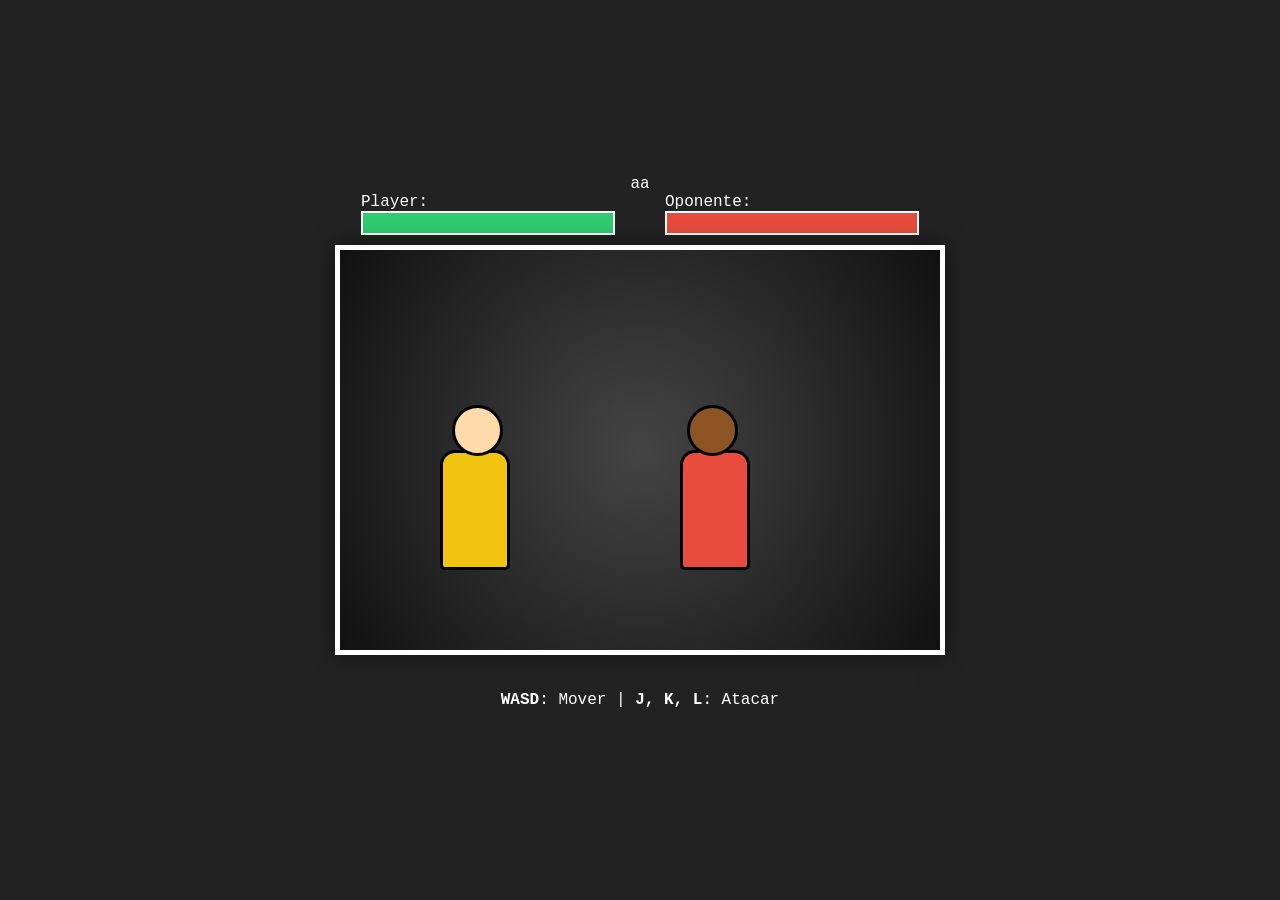
==== index copy.html @ f6e480e5 "lixo" ====
aa<!DOCTYPE html>
<html lang="pt-br">
<head>
    <meta charset="UTF-8">
    <title>Retro Boxing - Movimento e Visual</title>
    <style>
        body {
            background-color: #222;
            color: white;
            font-family: 'Courier New', Courier, monospace;
            display: flex;
            flex-direction: column;
            align-items: center;
            justify-content: center;
            height: 100vh;
            margin: 0;
            overflow: hidden;
        }

        #game-container {
            position: relative;
            width: 600px;
            height: 400px;
            border: 5px solid #fff;
            background: radial-gradient(circle, #444, #111);
            overflow: hidden;
            box-shadow: 0 0 20px rgba(0,0,0,0.5);
        }

        /* Animação de pulo do boxeador */
        @keyframes bounce {
            from { transform: translateY(0); }
            to { transform: translateY(-6px); }
        }

        .fighter {
            position: absolute;
            width: 70px;
            height: 120px;
            transition: left 0.1s, top 0.1s;
        }

        .visual-wrapper {
            position: relative;
            width: 100%;
            height: 100%;
            animation: bounce 0.4s ease-in-out infinite alternate;
        }

        /* Cabeça do Lutador */
        .fighter::before {
            content: '';
            position: absolute;
            top: -45px;
            left: 12px;
            width: 45px;
            height: 45px;
            background-color: #ffdbac; /* Tom de pele */
            border-radius: 50%;
            border: 3px solid #000;
            z-index: 2;
        }

        /* Tronco/Regata */
        .body-visual {
            width: 100%;
            height: 100%;
            background-color: #f1c40f; /* Cor da regata Player */
            border-radius: 15px 15px 5px 5px;
            border: 3px solid #000;
            box-sizing: border-box;
            position: relative;
            z-index: 1;
        }

        /* Diferenciação do Inimigo */
        #enemy .body-visual { background-color: #e74c3c; }
        #enemy::before { background-color: #8d5524; }
        #enemy { transform: scaleX(-1); } /* Inimigo sempre virado para o player */

        /* Luvas */
        .fist {
            position: absolute;
            width: 35px;
            height: 35px;
            background-color: #333; /* Cor da luva */
            border-radius: 50%;
            top: 30px;
            left: 20px;
            display: none;
            border: 2px solid #000;
            z-index: 5;
        }

        /* Estados de Ataque (O braço estica) */
        .jab { display: block; transform: translateX(90px); }
        .direto { display: block; transform: translateX(140px); width: 45px; }
        .hook { display: block; transform: translate(70px, -40px); }

        /* UI e Barras */
        .ui { margin-top: 20px; text-align: center; }
        .health-bar { width: 250px; height: 20px; background: #555; border: 2px solid #fff; }
        .health-fill { height: 100%; width: 100%; transition: width 0.3s; }
        #player-hp { background: #2ecc71; }
        #enemy-hp { background: #e74c3c; }

        /* Efeito de Dano */
        .shake { animation: shake-anim 0.2s; }
        @keyframes shake-anim {
            0%, 100% { transform: scale(1); }
            50% { transform: scale(1.02); border-color: red; }
        }
    </style>
</head>
<body>

    <div style="display: flex; gap: 50px; margin-bottom: 10px;">
        <div>Player: <div class="health-bar"><div id="player-hp" class="health-fill"></div></div></div>
        <div>Oponente: <div class="health-bar"><div id="enemy-hp" class="health-fill"></div></div></div>
    </div>

    <div id="game-container">
        <div id="player" class="fighter" style="left: 100px; top: 200px;">
            <div class="visual-wrapper">
                <div class="body-visual"></div>
                <div id="player-fist" class="fist"></div>
            </div>
        </div>

        <div id="enemy" class="fighter" style="left: 400px; top: 200px;">
            <div class="visual-wrapper">
                <div class="body-visual"></div>
                <div id="enemy-fist" class="fist"></div>
            </div>
        </div>
    </div>

    <div class="ui">
        <p id="msg"><b>WASD</b>: Mover | <b>J, K, L</b>: Atacar</p>
    </div>

    <script>
        const player = document.getElementById('player');
        const enemy = document.getElementById('enemy');
        const playerFist = document.getElementById('player-fist');
        const enemyFist = document.getElementById('enemy-fist');
        const container = document.getElementById('game-container');
        const msg = document.getElementById('msg');

        let pPos = { x: 100, y: 200 };
        let ePos = { x: 400, y: 200 };
        let playerHealth = 100;
        let enemyHealth = 100;
        let isAttacking = false;

        // Movimentação e Ataque
        document.addEventListener('keydown', (e) => {
            if (playerHealth <= 0 || enemyHealth <= 0) return;
            const key = e.key.toLowerCase();
            const step = 20;

            // Movimento WASD
            if (key === 'w' && pPos.y > 60) pPos.y -= step;
            if (key === 's' && pPos.y < 280) pPos.y += step;
            if (key === 'a' && pPos.x > 0) pPos.x -= step;
            if (key === 'd' && pPos.x < 530) pPos.x += step;

            // Ataques J, K, L
            if (!isAttacking) {
                if (key === 'j') attack('jab', 5, 150);
                if (key === 'k') attack('direto', 12, 300);
                if (key === 'l') attack('hook', 20, 500);
            }

            updatePositions();
        });

        function updatePositions() {
            player.style.left = pPos.x + 'px';
            player.style.top = pPos.y + 'px';
            enemy.style.left = ePos.x + 'px';
            enemy.style.top = ePos.y + 'px';
        }

        function attack(type, damage, speed) {
            isAttacking = true;
            playerFist.className = 'fist ' + type;


            // Lógica de Colisão simples baseada em proximidade
            const dx = Math.abs(pPos.x - ePos.x);
            const dy = Math.abs(pPos.y - ePos.y);

            setTimeout(() => {
                if (dx < 140 && dy < 60) {
                    enemyHealth -= damage;
                    updateBars();
                    msg.innerText = "GOLPE CONECTADO!";
                } else {
                    msg.innerText = "ERROU!";
                }
            }, speed / 2);

            setTimeout(() => {
                playerFist.className = 'fist';
                isAttacking = false;
            }, speed);
        }

        // IA Básica para o inimigo se mexer
        setInterval(() => {
            if (enemyHealth <= 0 || playerHealth <= 0) return;
            
            // Seguir o jogador
            if (ePos.x > pPos.x + 90) ePos.x -= 3;
            if (ePos.x < pPos.x + 90) ePos.x += 3;
            if (ePos.y > pPos.y) ePos.y -= 2;
            if (ePos.y < pPos.y) ePos.y += 2;

            // Ataque aleatório do inimigo
            if (Math.random() > 0.97 && Math.abs(ePos.x - pPos.x) < 120) {
                enemyFist.className = 'fist jab';
                playerHealth -= 4;
                updateBars();
                setTimeout(() => enemyFist.className = 'fist', 200);
            }
            updatePositions();
        }, 50);

        function updateBars() {
            container.classList.add('shake');
            setTimeout(() => container.classList.remove('shake'), 200);

            document.getElementById('enemy-hp').style.width = Math.max(0, enemyHealth) + "%";
            document.getElementById('player-hp').style.width = Math.max(0, playerHealth) + "%";

            if (enemyHealth <= 0) msg.innerText = "K.O.! VOCÊ VENCEU!";
            if (playerHealth <= 0) msg.innerText = "VOCÊ FOI DERROTADO!";
        }
    </script>
</body>
</html>
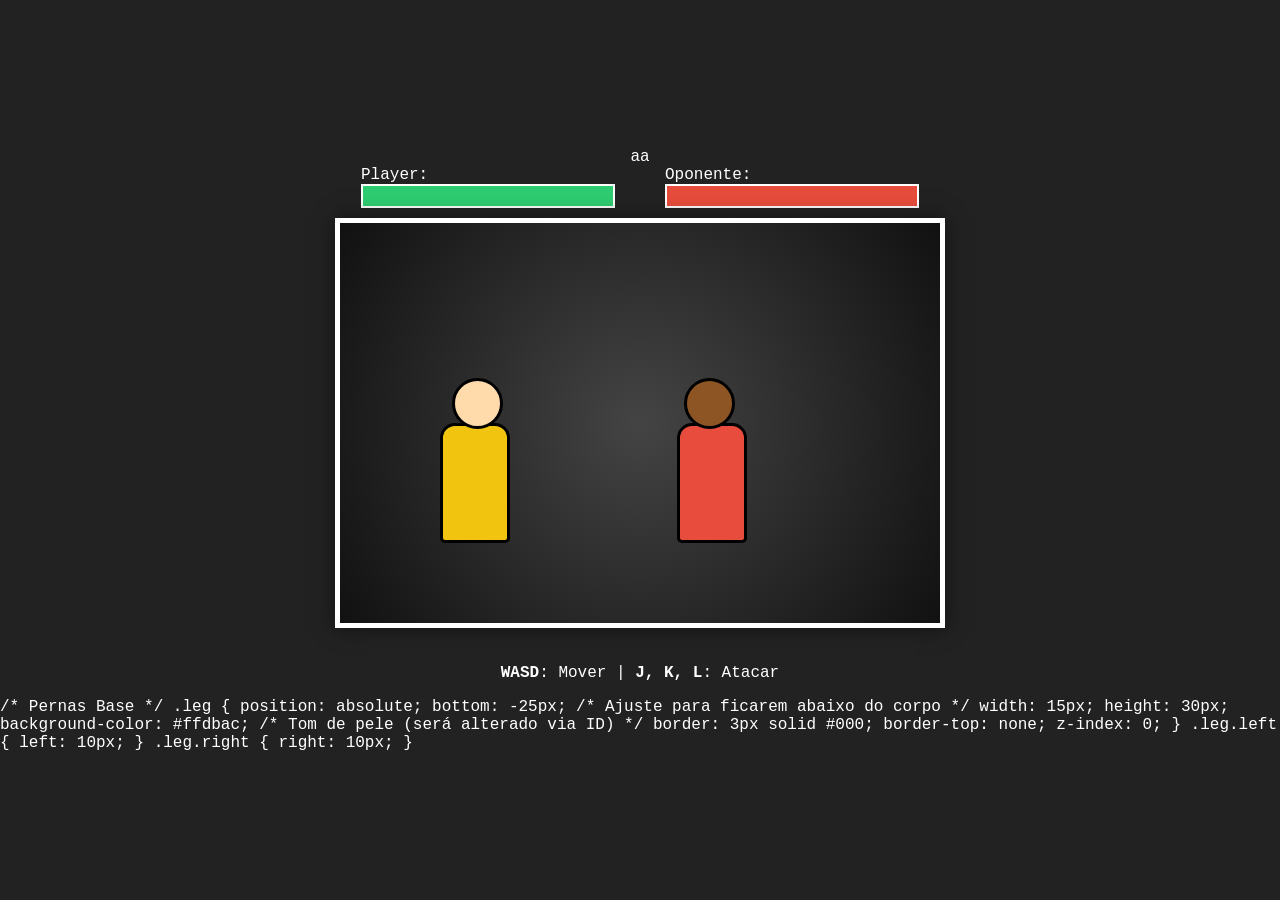
==== commit 7710f20b: "Update index copy.html" ====
--- a/index copy.html
+++ b/index copy.html
@@ -239,4 +239,18 @@
         }
     </script>
 </body>
-</html>
+</html> 
+/* Pernas Base */
+.leg {
+    position: absolute;
+    bottom: -25px; /* Ajuste para ficarem abaixo do corpo */
+    width: 15px;
+    height: 30px;
+    background-color: #ffdbac; /* Tom de pele (será alterado via ID) */
+    border: 3px solid #000;
+    border-top: none;
+    z-index: 0;
+}
+
+.leg.left { left: 10px; }
+.leg.right { right: 10px; }
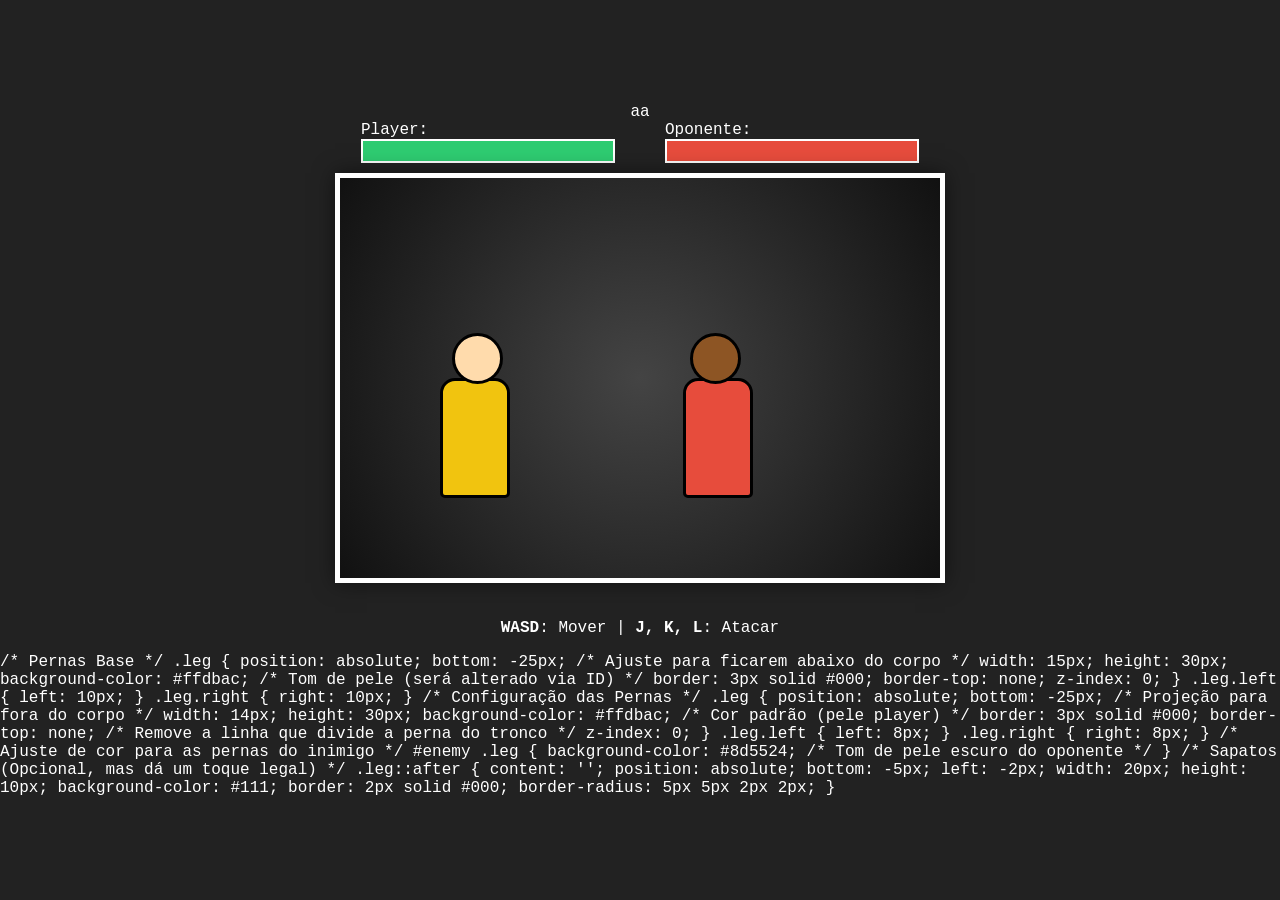
==== commit 26e874a5: "Update index copy.html" ====
--- a/index copy.html
+++ b/index copy.html
@@ -254,3 +254,37 @@
 
 .leg.left { left: 10px; }
 .leg.right { right: 10px; }
+
+
+/* Configuração das Pernas */
+.leg {
+    position: absolute;
+    bottom: -25px; /* Projeção para fora do corpo */
+    width: 14px;
+    height: 30px;
+    background-color: #ffdbac; /* Cor padrão (pele player) */
+    border: 3px solid #000;
+    border-top: none; /* Remove a linha que divide a perna do tronco */
+    z-index: 0;
+}
+
+.leg.left { left: 8px; }
+.leg.right { right: 8px; }
+
+/* Ajuste de cor para as pernas do inimigo */
+#enemy .leg {
+    background-color: #8d5524; /* Tom de pele escuro do oponente */
+}
+
+/* Sapatos (Opcional, mas dá um toque legal) */
+.leg::after {
+    content: '';
+    position: absolute;
+    bottom: -5px;
+    left: -2px;
+    width: 20px;
+    height: 10px;
+    background-color: #111;
+    border: 2px solid #000;
+    border-radius: 5px 5px 2px 2px;
+}
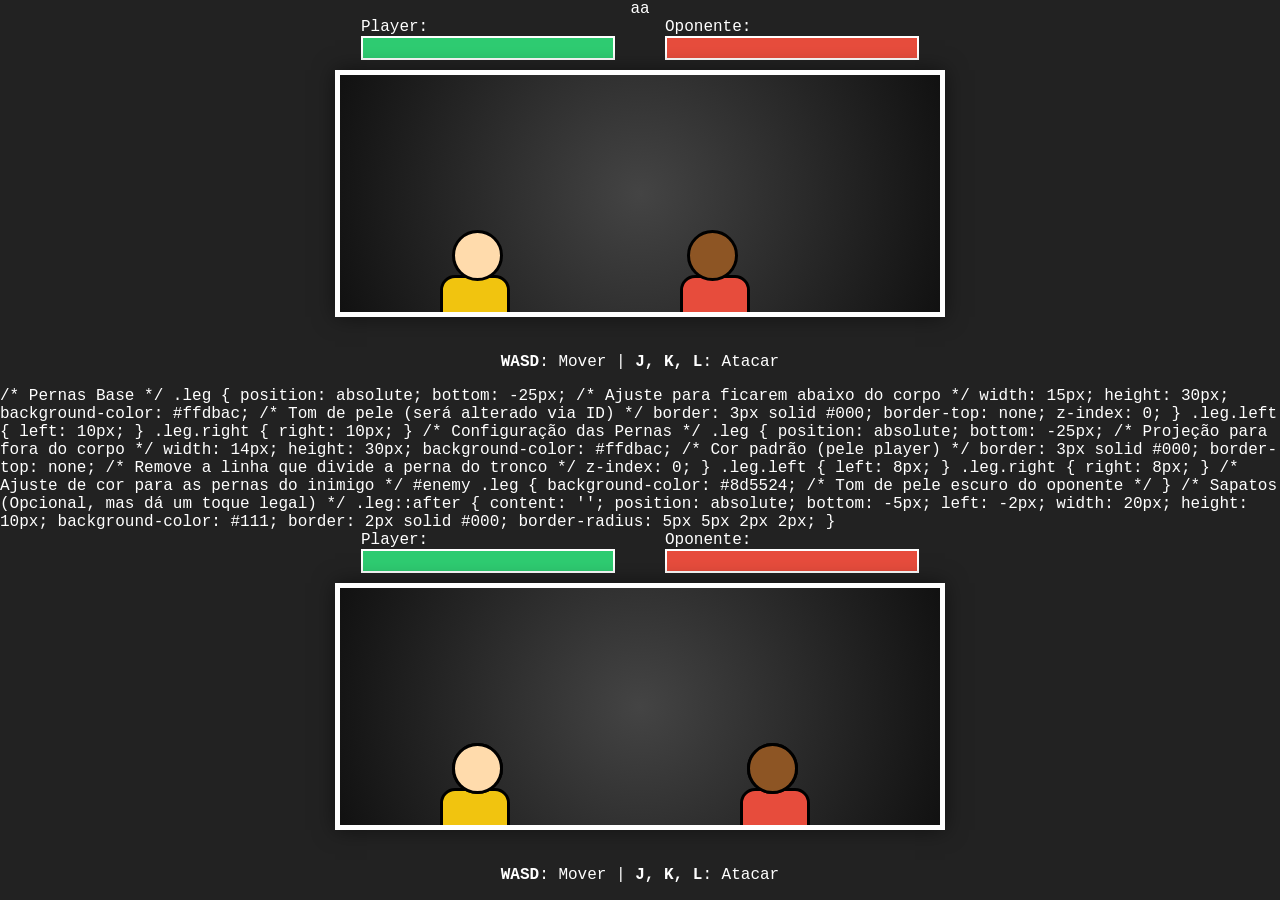
==== commit 3c05d2d3: "Update index copy.html" ====
--- a/index copy.html
+++ b/index copy.html
@@ -288,3 +288,269 @@
     border: 2px solid #000;
     border-radius: 5px 5px 2px 2px;
 }
+<!DOCTYPE html>
+<html lang="pt-br">
+<head>
+    <meta charset="UTF-8">
+    <title>Retro Boxing - Pernas e Combate</title>
+    <style>
+        body {
+            background-color: #222;
+            color: white;
+            font-family: 'Courier New', Courier, monospace;
+            display: flex;
+            flex-direction: column;
+            align-items: center;
+            justify-content: center;
+            height: 100vh;
+            margin: 0;
+            overflow: hidden;
+        }
+
+        #game-container {
+            position: relative;
+            width: 600px;
+            height: 400px;
+            border: 5px solid #fff;
+            background: radial-gradient(circle, #444, #111);
+            overflow: hidden;
+            box-shadow: 0 0 20px rgba(0,0,0,0.5);
+        }
+
+        /* Animação de pulo */
+        @keyframes bounce {
+            from { transform: translateY(0); }
+            to { transform: translateY(-8px); }
+        }
+
+        .fighter {
+            position: absolute;
+            width: 70px;
+            height: 120px;
+            transition: left 0.1s, top 0.1s;
+        }
+
+        .visual-wrapper {
+            position: relative;
+            width: 100%;
+            height: 100%;
+            animation: bounce 0.4s ease-in-out infinite alternate;
+        }
+
+        /* Cabeça */
+        .head {
+            position: absolute;
+            top: -45px;
+            left: 12px;
+            width: 45px;
+            height: 45px;
+            border-radius: 50%;
+            border: 3px solid #000;
+            z-index: 2;
+        }
+
+        /* Tronco */
+        .body-visual {
+            width: 100%;
+            height: 100%;
+            border-radius: 15px 15px 5px 5px;
+            border: 3px solid #000;
+            box-sizing: border-box;
+            position: relative;
+            z-index: 1;
+        }
+
+        /* Pernas */
+        .leg {
+            position: absolute;
+            bottom: -25px;
+            width: 16px;
+            height: 35px;
+            border: 3px solid #000;
+            border-top: none;
+            z-index: 0;
+        }
+        .leg.left { left: 8px; }
+        .leg.right { right: 8px; }
+
+        /* Sapato */
+        .leg::after {
+            content: '';
+            position: absolute;
+            bottom: -5px;
+            left: -3px;
+            width: 22px;
+            height: 10px;
+            background: #000;
+            border-radius: 5px 5px 2px 2px;
+        }
+
+        /* Cores Player (Amarelo/Pele Clara) */
+        #player .head, #player .leg { background-color: #ffdbac; }
+        #player .body-visual { background-color: #f1c40f; }
+
+        /* Cores Inimigo (Vermelho/Pele Escura) */
+        #enemy .head, #enemy .leg { background-color: #8d5524; }
+        #enemy .body-visual { background-color: #e74c3c; }
+        #enemy { transform: scaleX(-1); }
+
+        /* Luvas */
+        .fist {
+            position: absolute;
+            width: 35px;
+            height: 35px;
+            background-color: #333;
+            border-radius: 50%;
+            top: 30px;
+            left: 20px;
+            display: none;
+            border: 2px solid #000;
+            z-index: 5;
+        }
+
+        /* Ataques */
+        .jab { display: block; transform: translateX(90px); }
+        .direto { display: block; transform: translateX(140px); width: 45px; }
+        .hook { display: block; transform: translate(70px, -40px); }
+
+        /* UI */
+        .ui { margin-top: 20px; text-align: center; }
+        .health-bar { width: 250px; height: 20px; background: #555; border: 2px solid #fff; }
+        .health-fill { height: 100%; width: 100%; transition: width 0.2s; }
+        #player-hp { background: #2ecc71; }
+        #enemy-hp { background: #e74c3c; }
+
+        .shake { animation: shake-anim 0.2s; }
+        @keyframes shake-anim {
+            0%, 100% { transform: translate(0,0); }
+            25% { transform: translate(5px, 5px); }
+            75% { transform: translate(-5px, -5px); }
+        }
+    </style>
+</head>
+<body>
+
+    <div style="display: flex; gap: 50px; margin-bottom: 10px;">
+        <div>Player: <div class="health-bar"><div id="player-hp" class="health-fill"></div></div></div>
+        <div>Oponente: <div class="health-bar"><div id="enemy-hp" class="health-fill"></div></div></div>
+    </div>
+
+    <div id="game-container">
+        <div id="player" class="fighter" style="left: 100px; top: 200px;">
+            <div class="visual-wrapper">
+                <div class="head"></div>
+                <div class="body-visual"></div>
+                <div id="player-fist" class="fist"></div>
+                <div class="leg left"></div>
+                <div class="leg right"></div>
+            </div>
+        </div>
+
+        <div id="enemy" class="fighter" style="left: 400px; top: 200px;">
+            <div class="visual-wrapper">
+                <div class="head"></div>
+                <div class="body-visual"></div>
+                <div id="enemy-fist" class="fist"></div>
+                <div class="leg left"></div>
+                <div class="leg right"></div>
+            </div>
+        </div>
+    </div>
+
+    <div class="ui">
+        <p id="msg"><b>WASD</b>: Mover | <b>J, K, L</b>: Atacar</p>
+    </div>
+
+    <script>
+        const player = document.getElementById('player');
+        const enemy = document.getElementById('enemy');
+        const playerFist = document.getElementById('player-fist');
+        const enemyFist = document.getElementById('enemy-fist');
+        const container = document.getElementById('game-container');
+        const msg = document.getElementById('msg');
+
+        let pPos = { x: 100, y: 200 };
+        let ePos = { x: 400, y: 200 };
+        let playerHealth = 100;
+        let enemyHealth = 100;
+        let isAttacking = false;
+
+        document.addEventListener('keydown', (e) => {
+            if (playerHealth <= 0 || enemyHealth <= 0) return;
+            const key = e.key.toLowerCase();
+            const step = 20;
+
+            if (key === 'w' && pPos.y > 60) pPos.y -= step;
+            if (key === 's' && pPos.y < 280) pPos.y += step;
+            if (key === 'a' && pPos.x > 0) pPos.x -= step;
+            if (key === 'd' && pPos.x < 530) pPos.x += step;
+
+            if (!isAttacking) {
+                if (key === 'j') attack('jab', 5, 150);
+                if (key === 'k') attack('direto', 12, 300);
+                if (key === 'l') attack('hook', 20, 500);
+            }
+            updatePositions();
+        });
+
+        function updatePositions() {
+            player.style.left = pPos.x + 'px';
+            player.style.top = pPos.y + 'px';
+            enemy.style.left = ePos.x + 'px';
+            enemy.style.top = ePos.y + 'px';
+        }
+
+        function attack(type, damage, speed) {
+            isAttacking = true;
+            playerFist.className = 'fist ' + type;
+
+            setTimeout(() => {
+                const dx = Math.abs(pPos.x - ePos.x);
+                const dy = Math.abs(pPos.y - ePos.y);
+
+                if (dx < 150 && dy < 60) {
+                    enemyHealth -= damage;
+                    updateBars('enemy');
+                    msg.innerText = "GOLPE CONECTADO!";
+                } else {
+                    msg.innerText = "ERROU!";
+                }
+            }, speed / 2);
+
+            setTimeout(() => {
+                playerFist.className = 'fist';
+                isAttacking = false;
+            }, speed);
+        }
+
+        // IA Simples
+        setInterval(() => {
+            if (enemyHealth <= 0 || playerHealth <= 0) return;
+            
+            if (ePos.x > pPos.x + 90) ePos.x -= 3;
+            if (ePos.x < pPos.x + 90) ePos.x += 3;
+            if (ePos.y > pPos.y) ePos.y -= 2;
+            if (ePos.y < pPos.y) ePos.y += 2;
+
+            if (Math.random() > 0.96 && Math.abs(ePos.x - pPos.x) < 120) {
+                enemyFist.className = 'fist jab';
+                playerHealth -= 4;
+                updateBars('player');
+                setTimeout(() => enemyFist.className = 'fist', 200);
+            }
+            updatePositions();
+        }, 50);
+
+        function updateBars(target) {
+            container.classList.add('shake');
+            setTimeout(() => container.classList.remove('shake'), 200);
+
+            document.getElementById('enemy-hp').style.width = Math.max(0, enemyHealth) + "%";
+            document.getElementById('player-hp').style.width = Math.max(0, playerHealth) + "%";
+
+            if (enemyHealth <= 0) msg.innerHTML = "<b style='color: #2ecc71'>K.O.! VOCÊ VENCEU!</b>";
+            if (playerHealth <= 0) msg.innerHTML = "<b style='color: #e74c3c'>VOCÊ FOI DERROTADO!</b>";
+        }
+    </script>
+</body>
+</html>
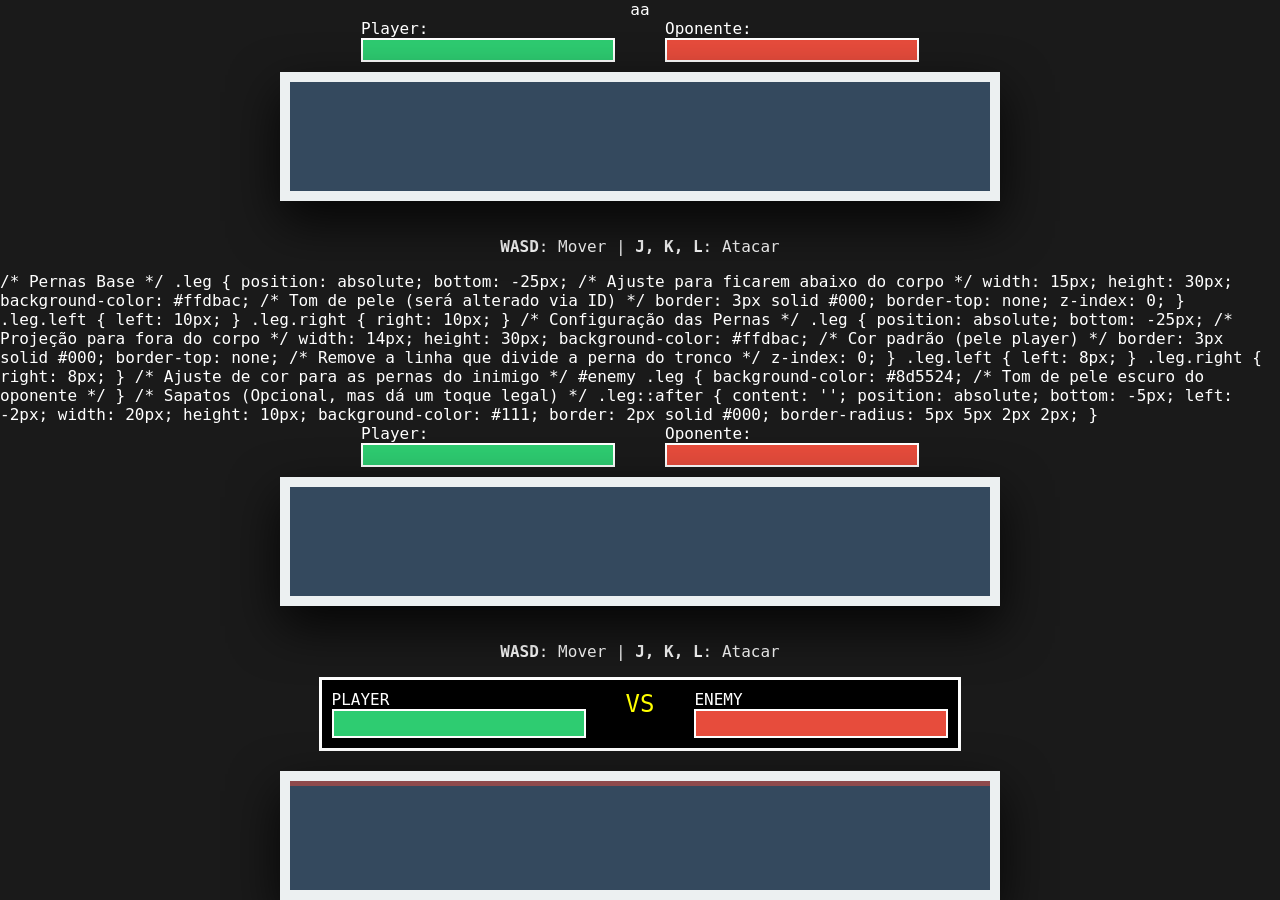
==== commit 7a646e6a: "Update index copy.html" ====
--- a/index copy.html
+++ b/index copy.html
@@ -554,3 +554,122 @@
     </script>
 </body>
 </html>
+
+
+<!DOCTYPE html>
+<html lang="pt-br">
+<head>
+    <meta charset="UTF-8">
+    <title>Retro Boxing Championship</title>
+    <style>
+        :root {
+            --p-skin: #ffdbac; --p-shirt: #f1c40f;
+            --e-skin: #8d5524; --e-shirt: #e74c3c;
+        }
+        body {
+            background-color: #1a1a1a; color: white;
+            font-family: 'Press Start 2P', cursive, monospace; /* Fonte pixelada se tiver */
+            display: flex; flex-direction: column; align-items: center; justify-content: center;
+            height: 100vh; margin: 0; overflow: hidden;
+        }
+
+        /* Ringue com Perspectiva */
+        #game-container {
+            position: relative; width: 700px; height: 450px;
+            background: #34495e; border: 10px solid #ecf0f1;
+            box-shadow: 0 20px 50px rgba(0,0,0,0.8);
+            overflow: hidden;
+        }
+
+        /* Cordas do Ringue */
+        .ropes {
+            position: absolute; width: 100%; height: 100%;
+            border-top: 5px solid #e74c3c; border-bottom: 5px solid #e74c3c;
+            opacity: 0.5; pointer-events: none; z-index: 10;
+        }
+
+        /* Lutadores */
+        .fighter {
+            position: absolute; width: 80px; height: 130px;
+            transition: left 0.1s, top 0.1s;
+        }
+        .visual-wrapper {
+            position: relative; width: 100%; height: 100%;
+            animation: bounce 0.4s ease-in-out infinite alternate;
+        }
+        @keyframes bounce { from { transform: translateY(0); } to { transform: translateY(-10px); } }
+
+        .head { width: 50px; height: 50px; border-radius: 50%; border: 4px solid #000; position: absolute; top: -50px; left: 15px; z-index: 5; }
+        .body-visual { width: 100%; height: 100%; border: 4px solid #000; border-radius: 20px 20px 5px 5px; z-index: 4; position: relative; }
+        .leg { position: absolute; bottom: -30px; width: 18px; height: 40px; border: 4px solid #000; border-top: none; }
+        .leg.left { left: 10px; } .leg.right { right: 10px; }
+
+        /* Cores */
+        #player .head, #player .leg { background: var(--p-skin); }
+        #player .body-visual { background: var(--p-shirt); }
+        #enemy .head, #enemy .leg { background: var(--e-skin); }
+        #enemy .body-visual { background: var(--e-shirt); }
+        #enemy { transform: scaleX(-1); }
+
+        /* Luvas e Defesa */
+        .fist {
+            position: absolute; width: 40px; height: 40px; background: #333;
+            border-radius: 50%; border: 3px solid #000; top: 35px; left: 25px;
+            display: none; z-index: 6;
+        }
+        .block-visual {
+            position: absolute; width: 100%; height: 100%; background: rgba(0,0,0,0.3);
+            border-radius: 20px; display: none; z-index: 7; border: 2px dashed #fff;
+        }
+
+        /* Estados de Ataque */
+        .jab { display: block; transform: translateX(100px); }
+        .direto { display: block; transform: translateX(150px); background: #c0392b !important; }
+
+        /* UI */
+        .hud { display: flex; gap: 40px; margin-bottom: 20px; background: #000; padding: 10px; border: 3px solid #fff; }
+        .bar-container { width: 250px; height: 25px; background: #444; border: 2px solid #fff; position: relative; }
+        .bar-fill { height: 100%; width: 100%; transition: width 0.3s cubic-bezier(0.17, 0.67, 0.83, 0.67); }
+        #p-hp { background: #2ecc71; } #e-hp { background: #e74c3c; }
+        
+        /* Partículas de Impacto */
+        .hit-spark {
+            position: absolute; width: 30px; height: 30px; background: yellow;
+            clip-path: polygon(50% 0%, 61% 35%, 98% 35%, 68% 57%, 79% 91%, 50% 70%, 21% 91%, 32% 57%, 2% 35%, 39% 35%);
+            animation: spark 0.3s forwards; pointer-events: none; z-index: 20;
+        }
+        @keyframes spark { 0% { transform: scale(0); opacity: 1; } 100% { transform: scale(2); opacity: 0; } }
+        
+        .shake { animation: shake 0.2s; }
+        @keyframes shake { 0%, 100% { transform: translate(0,0); } 25% { transform: translate(8px,-8px); } 75% { transform: translate(-8px,8px); } }
+    </style>
+</head>
+<body>
+
+    <div class="hud">
+        <div>PLAYER <div class="bar-container"><div id="p-hp" class="bar-fill"></div></div></div>
+        <div style="font-size: 24px; color: yellow;">VS</div>
+        <div>ENEMY <div class="bar-container"><div id="e-hp" class="bar-fill"></div></div></div>
+    </div>
+
+    <div id="game-container">
+        <div class="ropes"></div>
+        
+        <div id="player" class="fighter" style="left: 100px; top: 200px;">
+            <div id="p-block" class="block-visual"></div>
+            <div class="visual-wrapper">
+                <div class="head"></div>
+                <div class="body-visual"></div>
+                <div id="p-fist" class="fist"></div>
+                <div class="leg left"></div>
+                <div class="leg right"></div>
+            </div>
+        </div>
+
+        <div id="enemy" class="fighter" style="left: 450px; top: 200px;">
+            <div id="e-block" class="block-visual"></div>
+            <div class="visual-wrapper">
+                <div class="head"></div>
+                <div class="body-visual"></div>
+                <div id="e-fist" class="fist"></div>
+                <div class="
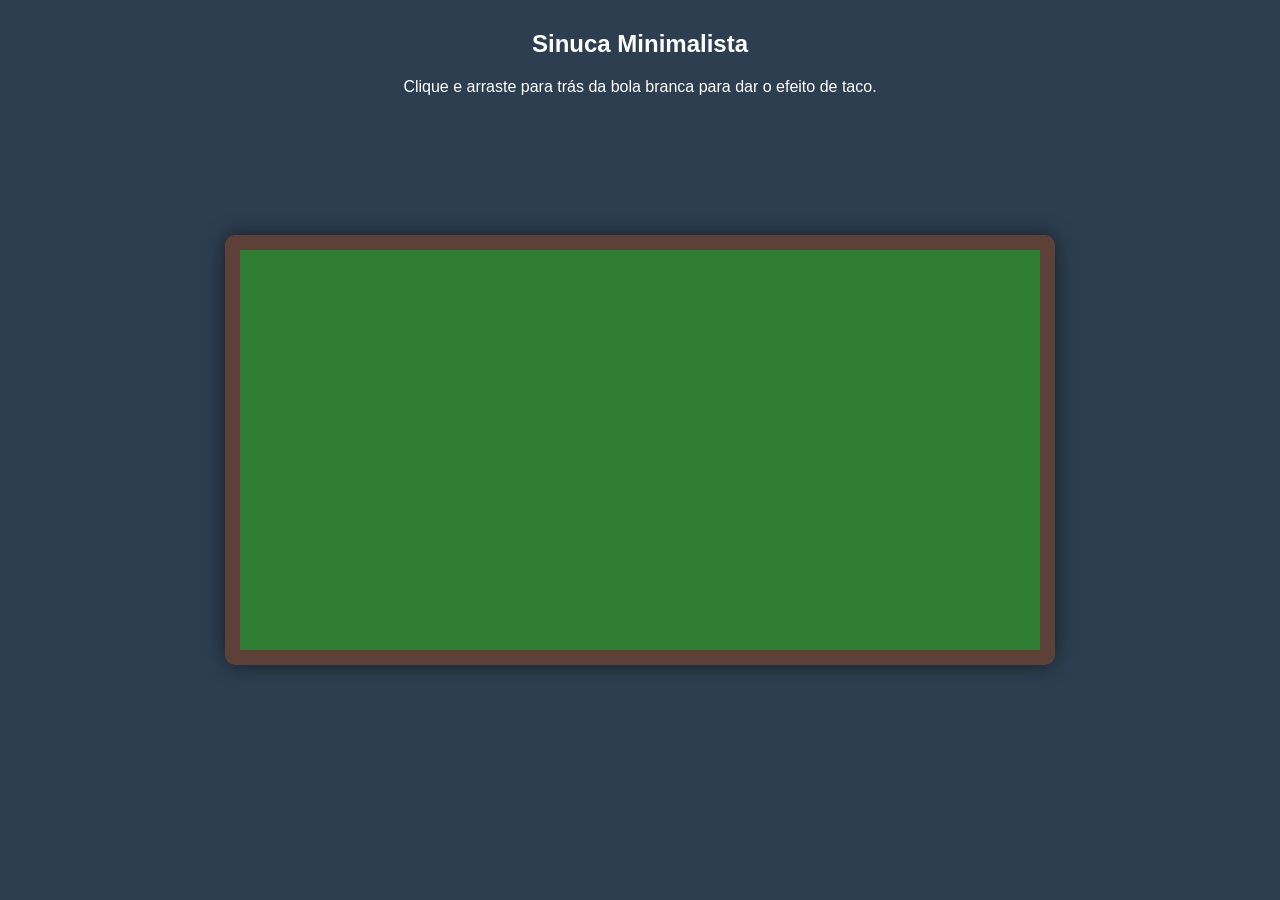
==== commit c5fd39d6: "Update index copy.html" ====
--- a/index copy.html
+++ b/index copy.html
@@ -1,675 +1,80 @@
-aa<!DOCTYPE html>
+<!DOCTYPE html>
 <html lang="pt-br">
 <head>
     <meta charset="UTF-8">
-    <title>Retro Boxing - Movimento e Visual</title>
+    <meta name="viewport" content="width=device-width, initial-scale=1.0">
+    <title>Mini Sinuca JS</title>
     <style>
-        body {
-            background-color: #222;
-            color: white;
-            font-family: 'Courier New', Courier, monospace;
-            display: flex;
-            flex-direction: column;
-            align-items: center;
-            justify-content: center;
-            height: 100vh;
-            margin: 0;
-            overflow: hidden;
-        }
-
-        #game-container {
-            position: relative;
-            width: 600px;
-            height: 400px;
-            border: 5px solid #fff;
-            background: radial-gradient(circle, #444, #111);
-            overflow: hidden;
-            box-shadow: 0 0 20px rgba(0,0,0,0.5);
-        }
-
-        /* Animação de pulo do boxeador */
-        @keyframes bounce {
-            from { transform: translateY(0); }
-            to { transform: translateY(-6px); }
-        }
-
-        .fighter {
-            position: absolute;
-            width: 70px;
-            height: 120px;
-            transition: left 0.1s, top 0.1s;
-        }
-
-        .visual-wrapper {
-            position: relative;
-            width: 100%;
-            height: 100%;
-            animation: bounce 0.4s ease-in-out infinite alternate;
-        }
-
-        /* Cabeça do Lutador */
-        .fighter::before {
-            content: '';
-            position: absolute;
-            top: -45px;
-            left: 12px;
-            width: 45px;
-            height: 45px;
-            background-color: #ffdbac; /* Tom de pele */
-            border-radius: 50%;
-            border: 3px solid #000;
-            z-index: 2;
-        }
-
-        /* Tronco/Regata */
-        .body-visual {
-            width: 100%;
-            height: 100%;
-            background-color: #f1c40f; /* Cor da regata Player */
-            border-radius: 15px 15px 5px 5px;
-            border: 3px solid #000;
-            box-sizing: border-box;
-            position: relative;
-            z-index: 1;
-        }
-
-        /* Diferenciação do Inimigo */
-        #enemy .body-visual { background-color: #e74c3c; }
-        #enemy::before { background-color: #8d5524; }
-        #enemy { transform: scaleX(-1); } /* Inimigo sempre virado para o player */
-
-        /* Luvas */
-        .fist {
-            position: absolute;
-            width: 35px;
-            height: 35px;
-            background-color: #333; /* Cor da luva */
-            border-radius: 50%;
-            top: 30px;
-            left: 20px;
-            display: none;
-            border: 2px solid #000;
-            z-index: 5;
-        }
-
-        /* Estados de Ataque (O braço estica) */
-        .jab { display: block; transform: translateX(90px); }
-        .direto { display: block; transform: translateX(140px); width: 45px; }
-        .hook { display: block; transform: translate(70px, -40px); }
-
-        /* UI e Barras */
-        .ui { margin-top: 20px; text-align: center; }
-        .health-bar { width: 250px; height: 20px; background: #555; border: 2px solid #fff; }
-        .health-fill { height: 100%; width: 100%; transition: width 0.3s; }
-        #player-hp { background: #2ecc71; }
-        #enemy-hp { background: #e74c3c; }
-
-        /* Efeito de Dano */
-        .shake { animation: shake-anim 0.2s; }
-        @keyframes shake-anim {
-            0%, 100% { transform: scale(1); }
-            50% { transform: scale(1.02); border-color: red; }
-        }
+        body { background: #2c3e50; display: flex; justify-content: center; align-items: center; height: 100vh; margin: 0; color: white; font-family: sans-serif; overflow: hidden; }
+        canvas { border: 15px solid #5d4037; border-radius: 10px; background: #2e7d32; box-shadow: 0 0 20px rgba(0,0,0,0.5); cursor: crosshair; }
+        .instrucoes { position: absolute; top: 10px; text-align: center; pointer-events: none; }
     </style>
 </head>
 <body>
 
-    <div style="display: flex; gap: 50px; margin-bottom: 10px;">
-        <div>Player: <div class="health-bar"><div id="player-hp" class="health-fill"></div></div></div>
-        <div>Oponente: <div class="health-bar"><div id="enemy-hp" class="health-fill"></div></div></div>
-    </div>
+<div class="instrucoes">
+    <h2>Sinuca Minimalista</h2>
+    <p>Clique e arraste para trás da bola branca para dar o efeito de taco.</p>
+</div>
 
-    <div id="game-container">
-        <div id="player" class="fighter" style="left: 100px; top: 200px;">
-            <div class="visual-wrapper">
-                <div class="body-visual"></div>
-                <div id="player-fist" class="fist"></div>
-            </div>
-        </div>
+<canvas id="poolTable" width="800" height="400"></canvas>
 
-        <div id="enemy" class="fighter" style="left: 400px; top: 200px;">
-            <div class="visual-wrapper">
-                <div class="body-visual"></div>
-                <div id="enemy-fist" class="fist"></div>
-            </div>
-        </div>
-    </div>
+<script>
+    const canvas = document.getElementById('poolTable');
+    const ctx = canvas.getContext('2d');
 
-    <div class="ui">
-        <p id="msg"><b>WASD</b>: Mover | <b>J, K, L</b>: Atacar</p>
-    </div>
+    // Configurações básicas
+    const friction = 0.985; // Desaceleração das bolas
+    let isDragging = false;
+    let mousePos = { x: 0, y: 0 };
 
-    <script>
-        const player = document.getElementById('player');
-        const enemy = document.getElementById('enemy');
-        const playerFist = document.getElementById('player-fist');
-        const enemyFist = document.getElementById('enemy-fist');
-        const container = document.getElementById('game-container');
-        const msg = document.getElementById('msg');
-
-        let pPos = { x: 100, y: 200 };
-        let ePos = { x: 400, y: 200 };
-        let playerHealth = 100;
-        let enemyHealth = 100;
-        let isAttacking = false;
-
-        // Movimentação e Ataque
-        document.addEventListener('keydown', (e) => {
-            if (playerHealth <= 0 || enemyHealth <= 0) return;
-            const key = e.key.toLowerCase();
-            const step = 20;
-
-            // Movimento WASD
-            if (key === 'w' && pPos.y > 60) pPos.y -= step;
-            if (key === 's' && pPos.y < 280) pPos.y += step;
-            if (key === 'a' && pPos.x > 0) pPos.x -= step;
-            if (key === 'd' && pPos.x < 530) pPos.x += step;
-
-            // Ataques J, K, L
-            if (!isAttacking) {
-                if (key === 'j') attack('jab', 5, 150);
-                if (key === 'k') attack('direto', 12, 300);
-                if (key === 'l') attack('hook', 20, 500);
-            }
-
-            updatePositions();
-        });
-
-        function updatePositions() {
-            player.style.left = pPos.x + 'px';
-            player.style.top = pPos.y + 'px';
-            enemy.style.left = ePos.x + 'px';
-            enemy.style.top = ePos.y + 'px';
+    class Ball {
+        constructor(x, y, radius, color, isWhite = false) {
+            this.x = x;
+            this.y = y;
+            this.radius = radius;
+            this.color = color;
+            this.velX = 0;
+            this.velY = 0;
+            this.isWhite = isWhite;
         }
 
-        function attack(type, damage, speed) {
-            isAttacking = true;
-            playerFist.className = 'fist ' + type;
-
-
-            // Lógica de Colisão simples baseada em proximidade
-            const dx = Math.abs(pPos.x - ePos.x);
-            const dy = Math.abs(pPos.y - ePos.y);
-
-            setTimeout(() => {
-                if (dx < 140 && dy < 60) {
-                    enemyHealth -= damage;
-                    updateBars();
-                    msg.innerText = "GOLPE CONECTADO!";
-                } else {
-                    msg.innerText = "ERROU!";
-                }
-            }, speed / 2);
-
-            setTimeout(() => {
-                playerFist.className = 'fist';
-                isAttacking = false;
-            }, speed);
+        draw() {
+            ctx.beginPath();
+            ctx.arc(this.x, this.y, this.radius, 0, Math.PI * 2);
+            ctx.fillStyle = this.color;
+            ctx.fill();
+            ctx.closePath();
         }
 
-        // IA Básica para o inimigo se mexer
-        setInterval(() => {
-            if (enemyHealth <= 0 || playerHealth <= 0) return;
-            
-            // Seguir o jogador
-            if (ePos.x > pPos.x + 90) ePos.x -= 3;
-            if (ePos.x < pPos.x + 90) ePos.x += 3;
-            if (ePos.y > pPos.y) ePos.y -= 2;
-            if (ePos.y < pPos.y) ePos.y += 2;
+        update() {
+            // Aplicar movimento
+            this.x += this.velX;
+            this.y += this.velY;
 
-            // Ataque aleatório do inimigo
-            if (Math.random() > 0.97 && Math.abs(ePos.x - pPos.x) < 120) {
-                enemyFist.className = 'fist jab';
-                playerHealth -= 4;
-                updateBars();
-                setTimeout(() => enemyFist.className = 'fist', 200);
+            // Aplicar atrito
+            this.velX *= friction;
+            this.velY *= friction;
+
+            // Parar se a velocidade for muito baixa
+            if (Math.abs(this.velX) < 0.1) this.velX = 0;
+            if (Math.abs(this.velY) < 0.1) this.velY = 0;
+
+            // Colisão com as bordas
+            if (this.x + this.radius > canvas.width || this.x - this.radius < 0) {
+                this.velX = -this.velX;
+                this.x = this.x < this.radius ? this.radius : canvas.width - this.radius;
             }
-            updatePositions();
-        }, 50);
+            if (this.y + this.radius > canvas.height || this.y - this.radius < 0) {
+                this.velY = -this.velY;
+                this.y = this.y < this.radius ? this.radius : canvas.height - this.radius;
+            }
+        }
+    }
 
-        function updateBars() {
-            container.classList.add('shake');
-            setTimeout(() => container.classList.remove('shake'), 200);
-
-            document.getElementById('enemy-hp').style.width = Math.max(0, enemyHealth) + "%";
-            document.getElementById('player-hp').style.width = Math.max(0, playerHealth) + "%";
-
-            if (enemyHealth <= 0) msg.innerText = "K.O.! VOCÊ VENCEU!";
-            if (playerHealth <= 0) msg.innerText = "VOCÊ FOI DERROTADO!";
-        }
-    </script>
-</body>
-</html> 
-/* Pernas Base */
-.leg {
-    position: absolute;
-    bottom: -25px; /* Ajuste para ficarem abaixo do corpo */
-    width: 15px;
-    height: 30px;
-    background-color: #ffdbac; /* Tom de pele (será alterado via ID) */
-    border: 3px solid #000;
-    border-top: none;
-    z-index: 0;
-}
-
-.leg.left { left: 10px; }
-.leg.right { right: 10px; }
-
-
-/* Configuração das Pernas */
-.leg {
-    position: absolute;
-    bottom: -25px; /* Projeção para fora do corpo */
-    width: 14px;
-    height: 30px;
-    background-color: #ffdbac; /* Cor padrão (pele player) */
-    border: 3px solid #000;
-    border-top: none; /* Remove a linha que divide a perna do tronco */
-    z-index: 0;
-}
-
-.leg.left { left: 8px; }
-.leg.right { right: 8px; }
-
-/* Ajuste de cor para as pernas do inimigo */
-#enemy .leg {
-    background-color: #8d5524; /* Tom de pele escuro do oponente */
-}
-
-/* Sapatos (Opcional, mas dá um toque legal) */
-.leg::after {
-    content: '';
-    position: absolute;
-    bottom: -5px;
-    left: -2px;
-    width: 20px;
-    height: 10px;
-    background-color: #111;
-    border: 2px solid #000;
-    border-radius: 5px 5px 2px 2px;
-}
-<!DOCTYPE html>
-<html lang="pt-br">
-<head>
-    <meta charset="UTF-8">
-    <title>Retro Boxing - Pernas e Combate</title>
-    <style>
-        body {
-            background-color: #222;
-            color: white;
-            font-family: 'Courier New', Courier, monospace;
-            display: flex;
-            flex-direction: column;
-            align-items: center;
-            justify-content: center;
-            height: 100vh;
-            margin: 0;
-            overflow: hidden;
-        }
-
-        #game-container {
-            position: relative;
-            width: 600px;
-            height: 400px;
-            border: 5px solid #fff;
-            background: radial-gradient(circle, #444, #111);
-            overflow: hidden;
-            box-shadow: 0 0 20px rgba(0,0,0,0.5);
-        }
-
-        /* Animação de pulo */
-        @keyframes bounce {
-            from { transform: translateY(0); }
-            to { transform: translateY(-8px); }
-        }
-
-        .fighter {
-            position: absolute;
-            width: 70px;
-            height: 120px;
-            transition: left 0.1s, top 0.1s;
-        }
-
-        .visual-wrapper {
-            position: relative;
-            width: 100%;
-            height: 100%;
-            animation: bounce 0.4s ease-in-out infinite alternate;
-        }
-
-        /* Cabeça */
-        .head {
-            position: absolute;
-            top: -45px;
-            left: 12px;
-            width: 45px;
-            height: 45px;
-            border-radius: 50%;
-            border: 3px solid #000;
-            z-index: 2;
-        }
-
-        /* Tronco */
-        .body-visual {
-            width: 100%;
-            height: 100%;
-            border-radius: 15px 15px 5px 5px;
-            border: 3px solid #000;
-            box-sizing: border-box;
-            position: relative;
-            z-index: 1;
-        }
-
-        /* Pernas */
-        .leg {
-            position: absolute;
-            bottom: -25px;
-            width: 16px;
-            height: 35px;
-            border: 3px solid #000;
-            border-top: none;
-            z-index: 0;
-        }
-        .leg.left { left: 8px; }
-        .leg.right { right: 8px; }
-
-        /* Sapato */
-        .leg::after {
-            content: '';
-            position: absolute;
-            bottom: -5px;
-            left: -3px;
-            width: 22px;
-            height: 10px;
-            background: #000;
-            border-radius: 5px 5px 2px 2px;
-        }
-
-        /* Cores Player (Amarelo/Pele Clara) */
-        #player .head, #player .leg { background-color: #ffdbac; }
-        #player .body-visual { background-color: #f1c40f; }
-
-        /* Cores Inimigo (Vermelho/Pele Escura) */
-        #enemy .head, #enemy .leg { background-color: #8d5524; }
-        #enemy .body-visual { background-color: #e74c3c; }
-        #enemy { transform: scaleX(-1); }
-
-        /* Luvas */
-        .fist {
-            position: absolute;
-            width: 35px;
-            height: 35px;
-            background-color: #333;
-            border-radius: 50%;
-            top: 30px;
-            left: 20px;
-            display: none;
-            border: 2px solid #000;
-            z-index: 5;
-        }
-
-        /* Ataques */
-        .jab { display: block; transform: translateX(90px); }
-        .direto { display: block; transform: translateX(140px); width: 45px; }
-        .hook { display: block; transform: translate(70px, -40px); }
-
-        /* UI */
-        .ui { margin-top: 20px; text-align: center; }
-        .health-bar { width: 250px; height: 20px; background: #555; border: 2px solid #fff; }
-        .health-fill { height: 100%; width: 100%; transition: width 0.2s; }
-        #player-hp { background: #2ecc71; }
-        #enemy-hp { background: #e74c3c; }
-
-        .shake { animation: shake-anim 0.2s; }
-        @keyframes shake-anim {
-            0%, 100% { transform: translate(0,0); }
-            25% { transform: translate(5px, 5px); }
-            75% { transform: translate(-5px, -5px); }
-        }
-    </style>
-</head>
-<body>
-
-    <div style="display: flex; gap: 50px; margin-bottom: 10px;">
-        <div>Player: <div class="health-bar"><div id="player-hp" class="health-fill"></div></div></div>
-        <div>Oponente: <div class="health-bar"><div id="enemy-hp" class="health-fill"></div></div></div>
-    </div>
-
-    <div id="game-container">
-        <div id="player" class="fighter" style="left: 100px; top: 200px;">
-            <div class="visual-wrapper">
-                <div class="head"></div>
-                <div class="body-visual"></div>
-                <div id="player-fist" class="fist"></div>
-                <div class="leg left"></div>
-                <div class="leg right"></div>
-            </div>
-        </div>
-
-        <div id="enemy" class="fighter" style="left: 400px; top: 200px;">
-            <div class="visual-wrapper">
-                <div class="head"></div>
-                <div class="body-visual"></div>
-                <div id="enemy-fist" class="fist"></div>
-                <div class="leg left"></div>
-                <div class="leg right"></div>
-            </div>
-        </div>
-    </div>
-
-    <div class="ui">
-        <p id="msg"><b>WASD</b>: Mover | <b>J, K, L</b>: Atacar</p>
-    </div>
-
-    <script>
-        const player = document.getElementById('player');
-        const enemy = document.getElementById('enemy');
-        const playerFist = document.getElementById('player-fist');
-        const enemyFist = document.getElementById('enemy-fist');
-        const container = document.getElementById('game-container');
-        const msg = document.getElementById('msg');
-
-        let pPos = { x: 100, y: 200 };
-        let ePos = { x: 400, y: 200 };
-        let playerHealth = 100;
-        let enemyHealth = 100;
-        let isAttacking = false;
-
-        document.addEventListener('keydown', (e) => {
-            if (playerHealth <= 0 || enemyHealth <= 0) return;
-            const key = e.key.toLowerCase();
-            const step = 20;
-
-            if (key === 'w' && pPos.y > 60) pPos.y -= step;
-            if (key === 's' && pPos.y < 280) pPos.y += step;
-            if (key === 'a' && pPos.x > 0) pPos.x -= step;
-            if (key === 'd' && pPos.x < 530) pPos.x += step;
-
-            if (!isAttacking) {
-                if (key === 'j') attack('jab', 5, 150);
-                if (key === 'k') attack('direto', 12, 300);
-                if (key === 'l') attack('hook', 20, 500);
-            }
-            updatePositions();
-        });
-
-        function updatePositions() {
-            player.style.left = pPos.x + 'px';
-            player.style.top = pPos.y + 'px';
-            enemy.style.left = ePos.x + 'px';
-            enemy.style.top = ePos.y + 'px';
-        }
-
-        function attack(type, damage, speed) {
-            isAttacking = true;
-            playerFist.className = 'fist ' + type;
-
-            setTimeout(() => {
-                const dx = Math.abs(pPos.x - ePos.x);
-                const dy = Math.abs(pPos.y - ePos.y);
-
-                if (dx < 150 && dy < 60) {
-                    enemyHealth -= damage;
-                    updateBars('enemy');
-                    msg.innerText = "GOLPE CONECTADO!";
-                } else {
-                    msg.innerText = "ERROU!";
-                }
-            }, speed / 2);
-
-            setTimeout(() => {
-                playerFist.className = 'fist';
-                isAttacking = false;
-            }, speed);
-        }
-
-        // IA Simples
-        setInterval(() => {
-            if (enemyHealth <= 0 || playerHealth <= 0) return;
-            
-            if (ePos.x > pPos.x + 90) ePos.x -= 3;
-            if (ePos.x < pPos.x + 90) ePos.x += 3;
-            if (ePos.y > pPos.y) ePos.y -= 2;
-            if (ePos.y < pPos.y) ePos.y += 2;
-
-            if (Math.random() > 0.96 && Math.abs(ePos.x - pPos.x) < 120) {
-                enemyFist.className = 'fist jab';
-                playerHealth -= 4;
-                updateBars('player');
-                setTimeout(() => enemyFist.className = 'fist', 200);
-            }
-            updatePositions();
-        }, 50);
-
-        function updateBars(target) {
-            container.classList.add('shake');
-            setTimeout(() => container.classList.remove('shake'), 200);
-
-            document.getElementById('enemy-hp').style.width = Math.max(0, enemyHealth) + "%";
-            document.getElementById('player-hp').style.width = Math.max(0, playerHealth) + "%";
-
-            if (enemyHealth <= 0) msg.innerHTML = "<b style='color: #2ecc71'>K.O.! VOCÊ VENCEU!</b>";
-            if (playerHealth <= 0) msg.innerHTML = "<b style='color: #e74c3c'>VOCÊ FOI DERROTADO!</b>";
-        }
-    </script>
-</body>
-</html>
-
-
-<!DOCTYPE html>
-<html lang="pt-br">
-<head>
-    <meta charset="UTF-8">
-    <title>Retro Boxing Championship</title>
-    <style>
-        :root {
-            --p-skin: #ffdbac; --p-shirt: #f1c40f;
-            --e-skin: #8d5524; --e-shirt: #e74c3c;
-        }
-        body {
-            background-color: #1a1a1a; color: white;
-            font-family: 'Press Start 2P', cursive, monospace; /* Fonte pixelada se tiver */
-            display: flex; flex-direction: column; align-items: center; justify-content: center;
-            height: 100vh; margin: 0; overflow: hidden;
-        }
-
-        /* Ringue com Perspectiva */
-        #game-container {
-            position: relative; width: 700px; height: 450px;
-            background: #34495e; border: 10px solid #ecf0f1;
-            box-shadow: 0 20px 50px rgba(0,0,0,0.8);
-            overflow: hidden;
-        }
-
-        /* Cordas do Ringue */
-        .ropes {
-            position: absolute; width: 100%; height: 100%;
-            border-top: 5px solid #e74c3c; border-bottom: 5px solid #e74c3c;
-            opacity: 0.5; pointer-events: none; z-index: 10;
-        }
-
-        /* Lutadores */
-        .fighter {
-            position: absolute; width: 80px; height: 130px;
-            transition: left 0.1s, top 0.1s;
-        }
-        .visual-wrapper {
-            position: relative; width: 100%; height: 100%;
-            animation: bounce 0.4s ease-in-out infinite alternate;
-        }
-        @keyframes bounce { from { transform: translateY(0); } to { transform: translateY(-10px); } }
-
-        .head { width: 50px; height: 50px; border-radius: 50%; border: 4px solid #000; position: absolute; top: -50px; left: 15px; z-index: 5; }
-        .body-visual { width: 100%; height: 100%; border: 4px solid #000; border-radius: 20px 20px 5px 5px; z-index: 4; position: relative; }
-        .leg { position: absolute; bottom: -30px; width: 18px; height: 40px; border: 4px solid #000; border-top: none; }
-        .leg.left { left: 10px; } .leg.right { right: 10px; }
-
-        /* Cores */
-        #player .head, #player .leg { background: var(--p-skin); }
-        #player .body-visual { background: var(--p-shirt); }
-        #enemy .head, #enemy .leg { background: var(--e-skin); }
-        #enemy .body-visual { background: var(--e-shirt); }
-        #enemy { transform: scaleX(-1); }
-
-        /* Luvas e Defesa */
-        .fist {
-            position: absolute; width: 40px; height: 40px; background: #333;
-            border-radius: 50%; border: 3px solid #000; top: 35px; left: 25px;
-            display: none; z-index: 6;
-        }
-        .block-visual {
-            position: absolute; width: 100%; height: 100%; background: rgba(0,0,0,0.3);
-            border-radius: 20px; display: none; z-index: 7; border: 2px dashed #fff;
-        }
-
-        /* Estados de Ataque */
-        .jab { display: block; transform: translateX(100px); }
-        .direto { display: block; transform: translateX(150px); background: #c0392b !important; }
-
-        /* UI */
-        .hud { display: flex; gap: 40px; margin-bottom: 20px; background: #000; padding: 10px; border: 3px solid #fff; }
-        .bar-container { width: 250px; height: 25px; background: #444; border: 2px solid #fff; position: relative; }
-        .bar-fill { height: 100%; width: 100%; transition: width 0.3s cubic-bezier(0.17, 0.67, 0.83, 0.67); }
-        #p-hp { background: #2ecc71; } #e-hp { background: #e74c3c; }
-        
-        /* Partículas de Impacto */
-        .hit-spark {
-            position: absolute; width: 30px; height: 30px; background: yellow;
-            clip-path: polygon(50% 0%, 61% 35%, 98% 35%, 68% 57%, 79% 91%, 50% 70%, 21% 91%, 32% 57%, 2% 35%, 39% 35%);
-            animation: spark 0.3s forwards; pointer-events: none; z-index: 20;
-        }
-        @keyframes spark { 0% { transform: scale(0); opacity: 1; } 100% { transform: scale(2); opacity: 0; } }
-        
-        .shake { animation: shake 0.2s; }
-        @keyframes shake { 0%, 100% { transform: translate(0,0); } 25% { transform: translate(8px,-8px); } 75% { transform: translate(-8px,8px); } }
-    </style>
-</head>
-<body>
-
-    <div class="hud">
-        <div>PLAYER <div class="bar-container"><div id="p-hp" class="bar-fill"></div></div></div>
-        <div style="font-size: 24px; color: yellow;">VS</div>
-        <div>ENEMY <div class="bar-container"><div id="e-hp" class="bar-fill"></div></div></div>
-    </div>
-
-    <div id="game-container">
-        <div class="ropes"></div>
-        
-        <div id="player" class="fighter" style="left: 100px; top: 200px;">
-            <div id="p-block" class="block-visual"></div>
-            <div class="visual-wrapper">
-                <div class="head"></div>
-                <div class="body-visual"></div>
-                <div id="p-fist" class="fist"></div>
-                <div class="leg left"></div>
-                <div class="leg right"></div>
-            </div>
-        </div>
-
-        <div id="enemy" class="fighter" style="left: 450px; top: 200px;">
-            <div id="e-block" class="block-visual"></div>
-            <div class="visual-wrapper">
-                <div class="head"></div>
-                <div class="body-visual"></div>
-                <div id="e-fist" class="fist"></div>
-                <div class="
+    // Inicializar bolas
+    const balls = [
+        new Ball(200, 200, 12, 'white', true), // Bola branca
+        new Ball(550, 200, 12, 'red'),
+        new Ball(575, 185, 12, 'yellow'),
+        new Ball(57
